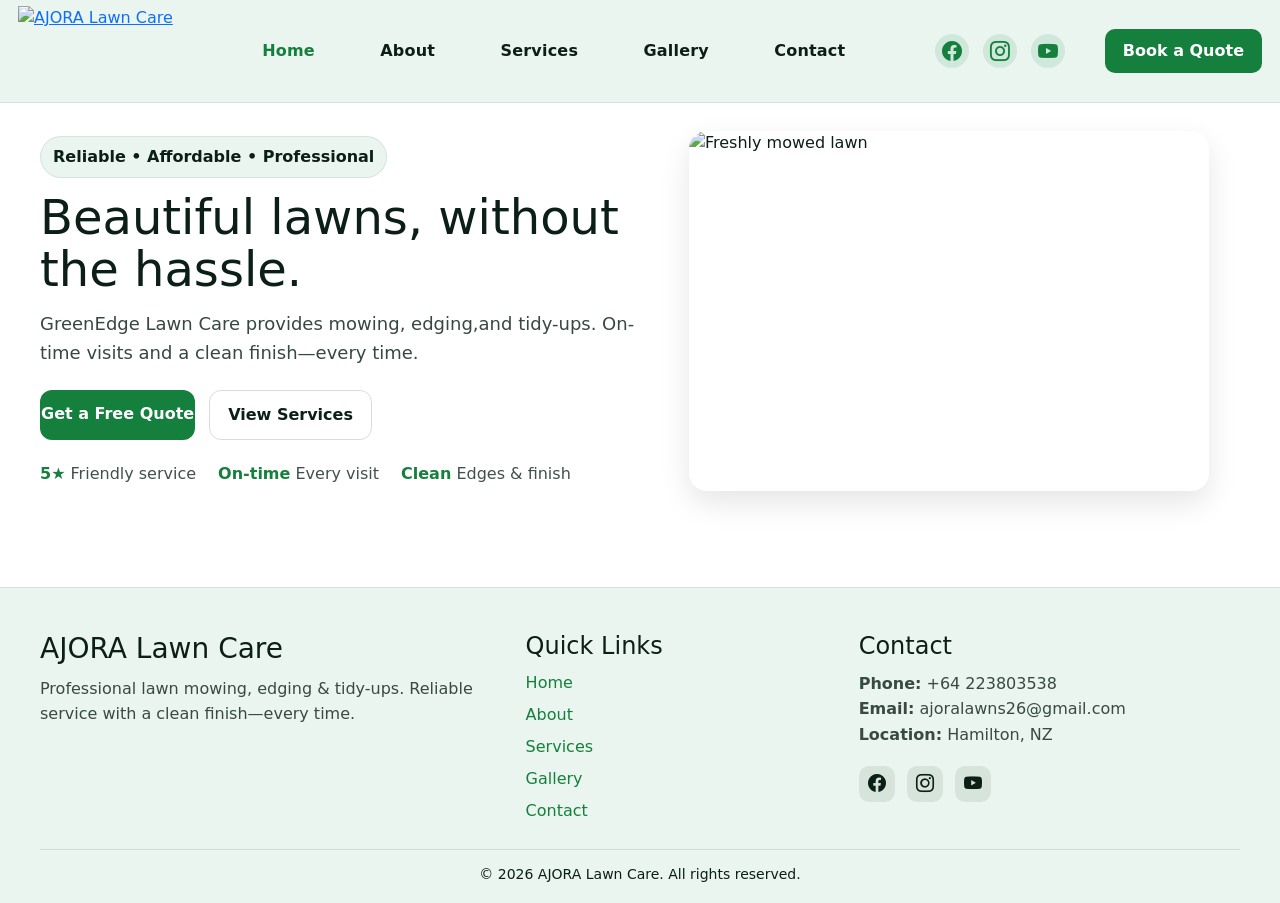
==== index.html @ c5319c26 "Files uploaded" ====
<!DOCTYPE html>
<html lang="en">
<head>
  <meta charset="UTF-8" />
  <meta name="viewport" content="width=device-width, initial-scale=1.0" />
  <title> AJORA Lawn Care</title>

  <!-- Bootstrap CSS -->
  <!-- Bootstrap CSS (required for carousel) -->
  <link href="https://cdn.jsdelivr.net/npm/bootstrap@5.3.2/dist/css/bootstrap.min.css" rel="stylesheet">
  
  <!-- Bootstrap Icons (required for social icons) -->
  <link rel="stylesheet" href="https://cdn.jsdelivr.net/npm/bootstrap-icons@1.11.3/font/bootstrap-icons.min.css">
  
  <!-- Your CSS -->
  <link rel="stylesheet" href="style.css">
</head> <!--head ends-->

<!--Body starts here-->
<body>

 <header class="site-header">
  <nav class="nav-wrap">
    <a class="brand" href="#">
      <img src="images/Logo1.png" alt="AJORA Lawn Care" class="brand-logo">
    </a>

    <ul class="nav-links">
       <li><a class="menu-link active" href="index.html">Home</a></li>
       <li><a class="menu-link" href="about.html">About</a></li>
       <li><a class="menu-link" href="services.html">Services</a></li>
       <li><a class="menu-link" href="gallery.html">Gallery</a></li>
       <li><a class="menu-link" href="contact.html">Contact</a></li>

    </ul>
    <div class="social-icons">
      <a href="https://www.facebook.com/share/14RvQCJCpvz/?mibextid=wwXIfr" aria-label="Facebook"><i class="bi bi-facebook"></i></a>
      <a href="#" aria-label="Instagram"><i class="bi bi-instagram"></i></a>
      <a href="#" aria-label="YouTube"><i class="bi bi-youtube"></i></a>
    </div>


    <!--#quote will lead the page directly to that section on the page-->
    <a class="nav-cta" href="contact.html#quote">Book a Quote</a>

    <!-- Mobile button -->
    <button class="nav-toggle" aria-label="Open menu" aria-expanded="false" onclick="toggleMenu()">
      ☰
    </button>
  </nav>

  <!-- Mobile dropdown -->
  <div class="mobile-menu" id="mobileMenu">
    <a href="#home">Home</a>
    <a href="about.html">About</a>
    <a href="services.html">Services</a>
    <a href="gallery.html">Gallery</a>
    <a href="contact.html">Contact</a>
    <a class="mobile-cta" href="contact">Book a Quote</a>
  </div>
</header>

<main>
  <section class="hero" id="home">
    <div class="hero-inner">

      <!-- LEFT TEXT -->
      <div class="hero-left">
        <p class="hero-pill">Reliable • Affordable • Professional</p>
        <h1>Beautiful lawns, without the hassle.</h1>
        <p class="hero-subtitle">
          GreenEdge Lawn Care provides mowing, edging,and tidy-ups.
          On-time visits and a clean finish—every time.
        </p>

        <div class="hero-actions">
          <a class="btn-primary" href="contact.html#quote">Get a Free Quote</a>
          <a class="btn-secondary" href="services.html">View Services</a>
        </div>

      <div class="hero-trust">
        <div class="trust-item">
          <span class="trust-number">5★</span>
          <span class="trust-text">Friendly service</span>
        </div>
      
        <div class="trust-item">
          <span class="trust-highlight">On-time</span>
          <span class="trust-text">Every visit</span>
        </div>
      
        <div class="trust-item">
          <span class="trust-highlight">Clean</span>
          <span class="trust-text">Edges & finish</span>
        </div>
      </div>


      </div>

      <!-- RIGHT CAROUSEL -->
      <div class="hero-right">
        <div id="heroCarousel" class="carousel slide hero-carousel" data-bs-ride="carousel" data-bs-interval="3500">
          <div class="carousel-inner">

            <div class="carousel-item active">
              <img src="images/lawn1.png" class="d-block w-100" alt="Freshly mowed lawn">
            </div>

            <div class="carousel-item">
              <img src="images/lawn2.png" class="d-block w-100" alt="Edging and clean borders">
            </div>

            <div class="carousel-item">
              <img src="images/lawn3.png" class="d-block w-100" alt="Garden tidy up">
            </div>

            <div class="carousel-item">
              <img src="images/lawn4.png" class="d-block w-100" alt="Garden tidy up">
            </div>

          </div>

          <!-- controls -->
          <button class="carousel-control-prev" type="button" data-bs-target="#heroCarousel" data-bs-slide="prev" aria-label="Previous">
            <span class="carousel-control-prev-icon" aria-hidden="true"></span>
          </button>
          <button class="carousel-control-next" type="button" data-bs-target="#heroCarousel" data-bs-slide="next" aria-label="Next">
            <span class="carousel-control-next-icon" aria-hidden="true"></span>
          </button>

          <!-- indicators -->
          <div class="carousel-indicators">
            <button type="button" data-bs-target="#heroCarousel" data-bs-slide-to="0" class="active" aria-label="Slide 1"></button>
            <button type="button" data-bs-target="#heroCarousel" data-bs-slide-to="1" aria-label="Slide 2"></button>
            <button type="button" data-bs-target="#heroCarousel" data-bs-slide-to="2" aria-label="Slide 3"></button>
            <button type="button" data-bs-target="#heroCarousel" data-bs-slide-to="3" aria-label="Slide 4"></button>
          </div>
        </div>
      </div>

    </div>
  </section>
</main>


<script src="https://cdn.jsdelivr.net/npm/bootstrap@5.3.2/dist/js/bootstrap.bundle.min.js"></script>
<footer class="site-footer">
  <div class="footer-inner">

    <div class="footer-col">
      <h3>AJORA Lawn Care</h3>
      <p>Professional lawn mowing, edging & tidy-ups. Reliable service with a clean finish—every time.</p>
    </div>

    <div class="footer-col">
      <h4>Quick Links</h4>
      <a href="index.html">Home</a>
      <a href="about.html">About</a>
      <a href="services.html">Services</a>
      <a href="gallery.html">Gallery</a>
      <a href="contact.html">Contact</a>
    </div>

    <div class="footer-col">
      <h4>Contact</h4>
      <p><strong>Phone:</strong> +64 223803538</p>
      <p><strong>Email:</strong> ajoralawns26@gmail.com</p>
      <p><strong>Location:</strong> Hamilton, NZ</p>

      <div class="footer-social">
        <a href="https://www.facebook.com/share/14RvQCJCpvz/?mibextid=wwXIfr" aria-label="Facebook"><i class="bi bi-facebook"></i></a>
        <a href="#" aria-label="Instagram"><i class="bi bi-instagram"></i></a>
        <a href="#" aria-label="YouTube"><i class="bi bi-youtube"></i></a>
      </div>
    </div>

  </div>

  <div class="footer-bottom">
    <p>© <span id="year"></span>  AJORA Lawn Care. All rights reserved.</p>
  </div>
</footer>

<script>
  document.getElementById("year").textContent = new Date().getFullYear();
</script>

<script>
  function toggleMenu() {
    const menu = document.getElementById("mobileMenu");
    menu.classList.toggle("open");
  }

  /* Force-start hero carousel */
  const heroCarousel = document.querySelector('#heroCarousel');
  if (heroCarousel) {
    new bootstrap.Carousel(heroCarousel, {
      interval: 3500,
      ride: 'carousel'
    });
  }
</script>
</body>
</html>
---- style.css ----
/* ========== RESET / BASE ========== */
:root{
  --brand-green: #15803d;  /* deeper green */
}

* {
  box-sizing: border-box;
}

body {
  margin: 0; /* remove default margin of the browser */
  font-family: system-ui, -apple-system, BlinkMacSystemFont, "Segoe UI",
    Roboto, Oxygen, Ubuntu, Cantarell, "Open Sans", "Helvetica Neue",
    sans-serif;
  background: #ffffff;
}

/* ========== HEADER / NAVBAR ========== */
.site-header {
  position: sticky; /* stick to top */
  top: 0; /* stick to top */
  z-index: 1000; /* Prevents content overlapping it */
  background: #e9f5ee;
  border-bottom: 1px solid rgba(0, 0, 0, 0.08);
}

/* Main navbar row */
.nav-wrap{
  display: flex;
  align-items: center;
  flex-wrap: nowrap;
  justify-content: space-between;
  padding: 6px 18px;   /* small padding so logo is near to the edge */
  gap: 24px;
  width: 100%;
  max-width: none;
  margin: 0;
}


/* ========== LOGO ========== */
.brand {
  display: flex;
  align-items: center;
  flex-shrink: 0;
  margin-right: auto;
}

.brand-logo {
  height: 90px;
  max-width: none; /* prevents pushing button down */
}

/* ========== NAV LINKS ========== */
.nav-links{
  list-style: none !important;
  margin: 0 !important;
  padding: 0 !important;

  flex: 1;
  display: flex !important;
  align-items: center;
  justify-content: space-evenly;  /* fills the middle space */
  gap: 0;                         /* not needed now */
}


/* Individual link */
.menu-link {
  text-decoration: none; /* remove underline */
  color: #0b1f17; 
  font-weight: 600; /* semi-bold */
  letter-spacing: 0.2px;
  white-space: nowrap; /* prevent wrapping */
  line-height: 1;
}

.menu-link:hover {
  opacity: 0.75; /* subtle fade on hover */
}

/* ===== NAVBAR SOCIAL ICONS ===== */
.social-icons{
  display: flex;
  align-items: center;
  gap: 14px;
  margin-right: 16px;
}

.social-icons a{
  width: 34px;
  height: 34px;
  display: inline-flex;
  align-items: center;
  justify-content: center;

  font-size: 20px;                 /* icon size */
  color: var(--brand-green);       /* brand colour */
  text-decoration: none;

  border-radius: 50%;
  background: rgba(25,135,84,0.12); /* soft green background */
  transition: all 0.2s ease;
}

.social-icons a:hover{
  background: var(--brand-green);
  color: #ffffff;
  transform: translateY(-1px);     /* subtle lift */
}



.menu-link.active {
  color: var(--brand-green);
}

/* ========== CTA BUTTON ========== */
.nav-cta {
  text-decoration: none;
  background: var(--brand-green);
  color: #ffffff;
  padding: 10px 18px;
  border-radius: 10px;
  font-weight: 700;
  white-space: nowrap;
  flex-shrink: 0;                 /* 🔑 never wrap */
}

.nav-cta:hover {
  filter: brightness(0.95);
}

/* ========== MOBILE TOGGLE ========== */
.nav-toggle {
  display: none;
  background: transparent;
  border: none;
  font-size: 28px;
  cursor: pointer;
  flex-shrink: 0;
}

/* ========== MOBILE MENU ========== */
.mobile-menu {
  display: none;
  background: #e9f5ee;
  border-top: 1px solid rgba(0, 0, 0, 0.08);
  padding: 12px 24px 18px;
}

.mobile-menu a {
  display: block;
  padding: 10px 0;
  color: #0b1f17;
  text-decoration: none;
  font-weight: 600;
}

.mobile-menu .mobile-cta {
  margin-top: 8px;
  background: var(--brand-green);
  color: #ffffff;
  padding: 12px 16px;
  border-radius: 10px;
  text-align: center;
  font-weight: 700;
}

/* Show mobile menu */
.mobile-menu.open {
  display: block;
}

/* ========== RESPONSIVE ========== */
@media (max-width: 900px) {
  .nav-links,
  .nav-cta {
    display: none !important;
  }

  .nav-toggle {
    display: block;
  }

  .brand-logo {
    height: 70px;
  }
}

/* ===== HERO (with carousel) ===== */
.hero{
  background: #ffffff;
  padding: 28px 18px 56px; /* less top, same bottom */
}


.hero-inner{
  max-width: 1200px;
  margin: 0 auto;
  align-items: flex-start; /* instead of center */
  display: grid;
  grid-template-columns: 1.05fr 0.95fr;
  gap: 40px;
  align-items: center;
}

.hero-pill{
  display: inline-block;
  background: #e9f5ee;
  color: #0b1f17;
  font-weight: 700;
  padding: 8px 12px;
  border-radius: 999px;
  margin: 0 0 14px;
  border: 1px solid rgba(0,0,0,0.08);
}

.hero-left h1{
  font-size: 48px;
  line-height: 1.08;
  margin: 0 0 14px;
  color: #0b1f17;
}

.hero-subtitle{
  margin: 0 0 22px;
  font-size: 18px;
  line-height: 1.6;
  color: rgba(11,31,23,0.82);
  max-width: 52ch;
}

.hero-actions{
  display: flex;
  gap: 14px;
  flex-wrap: wrap;
  margin-bottom: 22px;
}

.btn-primary{
  background: var(--brand-green) !important;
  color: #ffffff !important;
  text-decoration: none;
  padding: 12px 1px;
  border-radius: 12px;
  font-weight: 800;
}

.btn-primary:hover{
  filter: brightness(0.95);
}



.btn-secondary{
  background: transparent;
  color: #0b1f17;
  text-decoration: none;
  padding: 12px 18px;
  border-radius: 12px;
  font-weight: 800;
  border: 1px solid rgba(0,0,0,0.14);
}

.btn-secondary:hover{ background: rgba(0,0,0,0.03); }

.hero-trust{
  display: flex;
  gap: 22px;
  flex-wrap: wrap;
}

.trust-number{
  font-weight: 900;
  color: var(--brand-green);
}

.trust-text{
  color: rgba(11,31,23,0.78);
}


.hero-trust .trust-highlight{
  color: var(--brand-green) !important;
  font-weight: 900 !important;
}




/* Carousel sizing + crisp look */
.hero-carousel{
  width: 100%;
  max-width: 520px;
  border-radius: 18px;
  overflow: hidden;
  box-shadow: 0 12px 30px rgba(0,0,0,0.10);
}

.hero-carousel img{
  height: 360px;
  object-fit: cover;
}

/* Make indicators visible over images */
.carousel-indicators [data-bs-target]{
  width: 10px;
  height: 10px;
  border-radius: 50%;
}

/* Responsive */
@media (max-width: 900px){
  .hero-inner{
    grid-template-columns: 1fr;
  }
  .hero-left h1{
    font-size: 38px;
  }
  .hero-carousel{
    max-width: 100%;
  }
  .hero-carousel img{
    height: 300px;
  }
}
/* ===== FOOTER (FORCE) ===== */
.site-footer{
  border-top: 1px solid rgba(0,0,0,0.08);
  background: #e9f5ee !important;  /* same as navbar */
  color: #0b1f17 !important;
  padding: 44px 18px 18px !important;
  margin-top: 40px !important;
}

.footer-inner{
  max-width: 1200px;
  margin: 0 auto;
  display: grid;
  grid-template-columns: 1.2fr 0.8fr 1fr;
  gap: 28px;
}

.footer-col h3,
.footer-col h4{
  color: #0b1f17 !important;
  margin: 0 0 10px;
}

.footer-col p{
  color: rgba(11,31,23,0.8) !important;
  margin: 0 0 10px;
  line-height: 1.6;
}

.footer-col a{
  display: block;
  color: var(--brand-green) !important;
  text-decoration: none !important;
  margin: 8px 0;
}

.footer-col a:hover{
  color: #747070 !important;
}

.footer-social{
  display: flex;
  gap: 12px;
  margin-top: 10px;
}

.footer-social a{
  width: 36px;
  height: 36px;
  display: inline-flex;
  align-items: center;
  justify-content: center;
  border-radius: 10px;
  background: rgba(11,31,23,0.08);
  color: #0b1f17 !important;
  font-size: 18px;
  text-decoration: none !important;
  transition: 0.2s ease;
}

.footer-social a:hover{
  background: var(--brand-green);
  color: #ffffff !important;
}

.footer-bottom{
  max-width: 1200px;
  margin: 18px auto 0;
  padding-top: 14px;
  border-top: 1px solid rgba(0,0,0,0.1);
  text-align: center;
  font-size: 14px;
  color: rgba(11,31,23,0.65); /* visible on light bg */
}


@media (max-width: 900px){
  .footer-inner{
    grid-template-columns: 1fr;
  }
}
/* ====== ABOUT PAGE SOCIAL ICONS ===== */
/* Base */
body {
  background: #ffffff;
  color: #0b1f17;
  font-family: system-ui, -apple-system, Segoe UI, Roboto, Arial, sans-serif;
}


/* Hero */
.about-hero {
  background: linear-gradient(180deg, #f6fbf8 0%, #ffffff 100%);
  padding: 56px 0;
}

.hero-card img {
  width: 100%;
  max-height: 360px;
  object-fit: cover;
  border-radius: 18px;
}

/* Cards */
.content-card {
  background: #ffffff;
  border: 1px solid #e6efe9;
  border-radius: 18px;
  padding: 22px;
  box-shadow: 0 8px 20px rgba(0,0,0,0.06);
}

.feature-list {
  list-style: none;
  padding: 0;
  margin: 0;
}

.feature-list li {
  display: flex;
  gap: 10px;
  align-items: center;
  padding: 8px 0;
  font-weight: 600;
}

.feature-list i {
  font-size: 1.1rem;
}

/* Mini info box */
.mini-box {
  background: #f6fbf8;
  border: 1px solid #e6efe9;
  border-radius: 16px;
  padding: 16px;
}

/* CTA */
.cta-box {
  background: #0b1f17;
  color: #ffffff;
  border-radius: 22px;
  padding: 26px;
}

/* Footer */
.site-footer {
  background: #eaf6ef;
  padding: 18px 0;
}

.site-footer p {
  margin: 0;
  font-weight: 500;
  color: #0b1f17;
}

/* Footer social icons */
.site-footer .social-icons a {
  color: #155c3b;            /* green */
  font-size: 1.2rem;
  margin-left: 10px;
  text-decoration: none;
}

.site-footer .social-icons a:hover {
  color: #0b1f17;            /* dark green on hover */
}

/* SERVICES SECTION */
.services-section {
  padding: 70px 0;
  background: #ffffff;
}

.services-container {
  max-width: 1200px;
  margin: 0 auto;
  padding: 0 20px;
}

.section-title {
  text-align: center;
  font-size: 2rem;
  font-weight: 800;
  margin-bottom: 10px;
  color: #0b1f17;
}

.section-subtitle {
  text-align: center;
  max-width: 750px;
  margin: 0 auto 35px;
  color: #335a4f;
  font-weight: 500;
}

.services-grid {
  display: grid;
  grid-template-columns: repeat(3, 1fr);
  gap: 18px;
}

.service-card {
  border: 1px solid #e6efe9;
  border-radius: 18px;
  padding: 22px;
  box-shadow: 0 10px 22px rgba(0,0,0,0.06);
  background: #ffffff;
  transition: transform 0.2s ease;
}

.service-card:hover {
  transform: translateY(-4px);
}

.service-icon {
  width: 44px;
  height: 44px;
  border-radius: 12px;
  background: #eaf6ef;
  display: flex;
  align-items: center;
  justify-content: center;
  margin-bottom: 14px;
  color: #198754;
  font-size: 1.4rem;
}

.service-card h3 {
  font-size: 1.15rem;
  font-weight: 800;
  margin-bottom: 8px;
  color: #0b1f17;
}

.service-card p {
  margin: 0;
  color: #335a4f;
  font-weight: 500;
}

/* Services CTA */
.services-cta {
  margin-top: 35px;
  background: #0b1f17;
  color: #ffffff;
  border-radius: 22px;
  padding: 26px;
  text-align: center;
}

.services-cta h3 {
  font-weight: 800;
  margin-bottom: 6px;
}

.services-cta p {
  margin: 0 0 14px;
  opacity: 0.95;
}

.btn-primary-cta {
  display: inline-block;
  background: #198754;
  color: #fff;
  padding: 10px 18px;
  border-radius: 999px;
  font-weight: 700;
  text-decoration: none;
}

.btn-primary-cta:hover {
  background: #157347;
}

/* Responsive */
@media (max-width: 992px) {
  .services-grid { grid-template-columns: repeat(2, 1fr); }
}

@media (max-width: 576px) {
  .services-grid { grid-template-columns: 1fr; }
}

/* CONTACT PAGE */
.contact-section {
  padding: 70px 0;
  background: #ffffff;
}

.contact-grid {
  display: grid;
  grid-template-columns: 1fr 1fr;
  gap: 18px;
  margin-top: 24px;
}

.contact-card {
  border: 1px solid #e6efe9;
  border-radius: 18px;
  padding: 22px;
  box-shadow: 0 10px 22px rgba(0,0,0,0.06);
  background: #ffffff;
}

.contact-title {
  font-weight: 800;
  margin-bottom: 14px;
  color: #0b1f17;
}

.contact-item {
  display: flex;
  gap: 12px;
  align-items: flex-start;
  padding: 10px 0;
}

.contact-icon {
  width: 42px;
  height: 42px;
  border-radius: 12px;
  background: #eaf6ef;
  display: flex;
  align-items: center;
  justify-content: center;
  color: #198754;
  font-size: 1.2rem;
  flex: 0 0 auto;
}

.contact-label {
  margin: 0;
  font-weight: 700;
  color: #0b1f17;
}

.contact-text {
  margin: 0;
  color: #335a4f;
  font-weight: 500;
}

.contact-link {
  text-decoration: none;
  color: #198754;
  font-weight: 700;
}

.contact-link:hover {
  color: #0b1f17;
}

.contact-note {
  margin-top: 14px;
  border: 1px solid #e6efe9;
  background: #f6fbf8;
  padding: 14px;
  border-radius: 14px;
  color: #335a4f;
  font-weight: 500;
}

/* Form small text */
.form-small {
  font-size: 0.9rem;
  color: #335a4f;
}

/* Map card */

.map-embed iframe {
  width: 100%;
  height: 320px;
  border-radius: 16px;
}

/* Responsive */
@media (max-width: 992px) {
 .contact-grid {
    grid-template-columns: 1fr;
  }
}

/* ====== GALLERY PAGE ===== */
.gallery-section {
  padding: 60px 0;
  background: #ffffff;
}

.gallery-title {
  text-align: center;
  font-size: 2rem;
  font-weight: 700;
  color: #0b1f17;
}

.gallery-subtitle {
  text-align: center;
  color: #4b5563;
  margin-bottom: 40px;
}

.before-after-grid {
  display: grid;
  grid-template-columns: repeat(2, 1fr);
  gap: 20px;
}

.before-after {
  position: relative;
}

.before-after img {
  width: 100%;
  border-radius: 10px;
  object-fit: cover;
}

.label {
  position: absolute;
  top: 10px;
  left: 10px;
  padding: 4px 10px;
  font-size: 0.8rem;
  font-weight: 600;
  border-radius: 6px;
  color: #fff;
}

.label.before {
  background: #9ca3af;
}

.label.after {
  background: #15803d;
}

/* Mobile */
@media (max-width: 768px) {
  .before-after-grid {
    grid-template-columns: 1fr;
  }
}
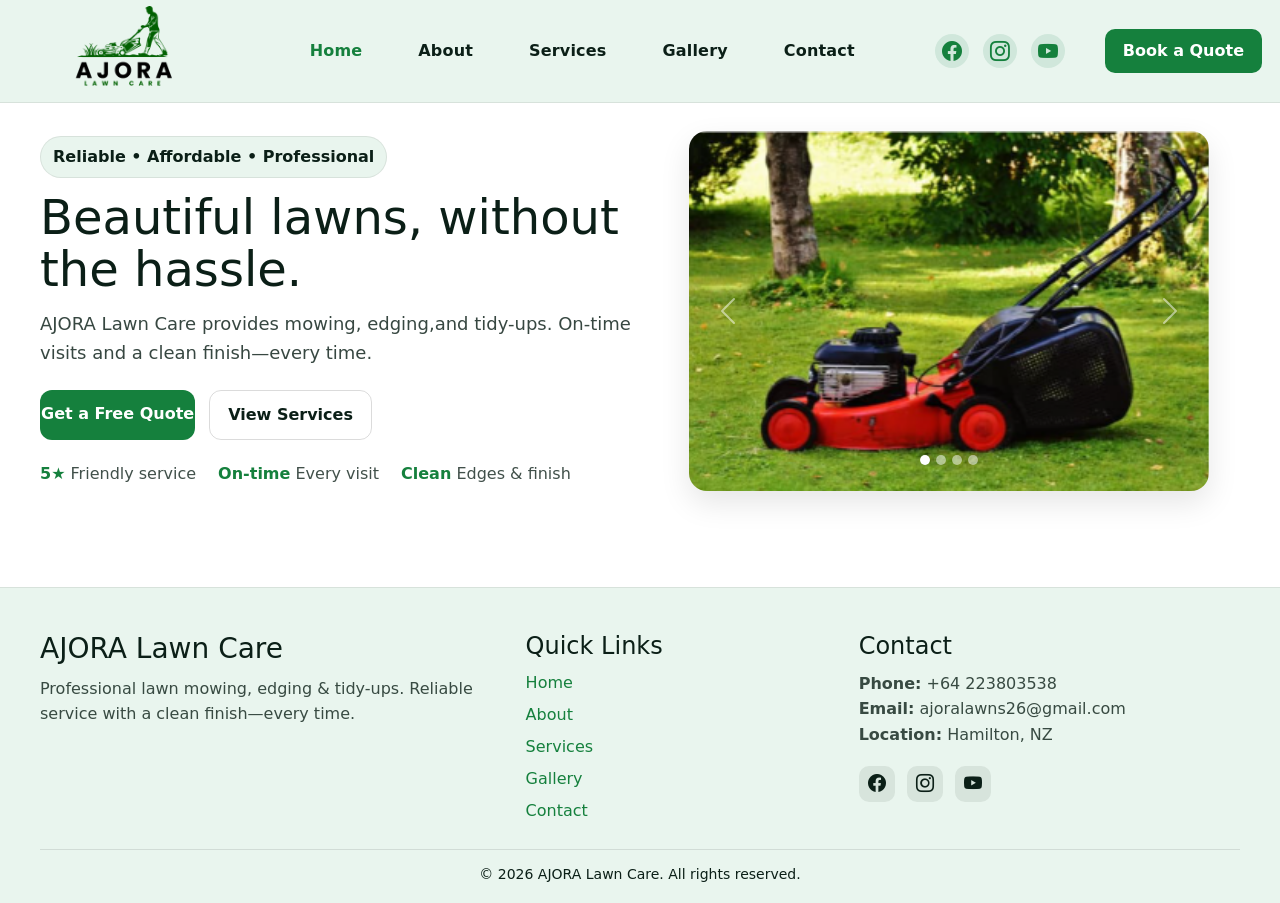
==== commit 9a75ce7f: "Fix HTML business name issues in index.html" ====
--- a/index.html
+++ b/index.html
@@ -69,7 +69,7 @@
         <p class="hero-pill">Reliable • Affordable • Professional</p>
         <h1>Beautiful lawns, without the hassle.</h1>
         <p class="hero-subtitle">
-          GreenEdge Lawn Care provides mowing, edging,and tidy-ups.
+          AJORA Lawn Care provides mowing, edging,and tidy-ups.
           On-time visits and a clean finish—every time.
         </p>
 
